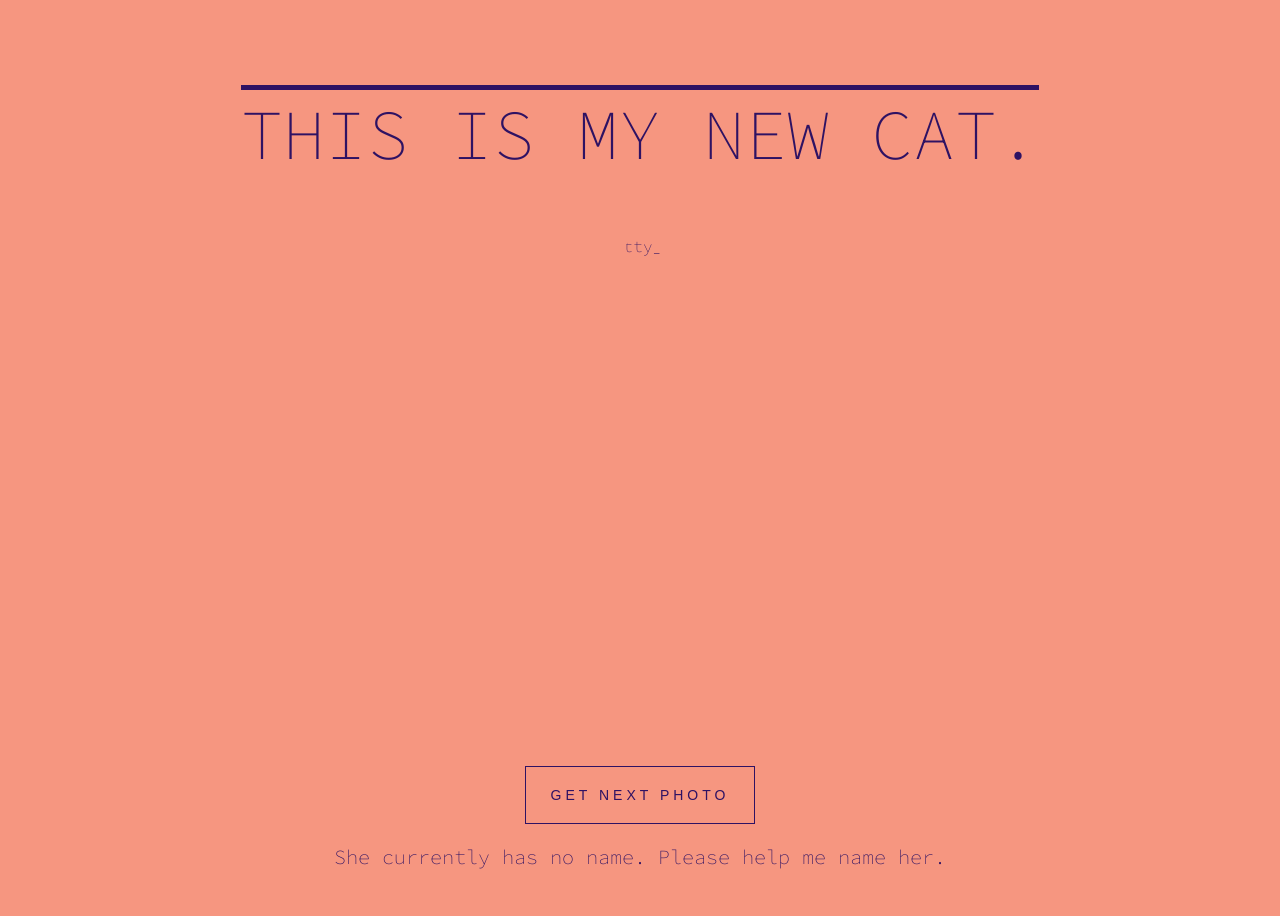
==== exercise1/index.html @ 94f1dbe1 "Add files via upload" ====
<!-- Write your HTML in here -->
<!DOCTYPE html>
<html lang="en">
<head>
	<title>My Cat</title>
	<link rel="stylesheet" type="text/css" href="app.css">
</head>

<body>
	<section id="container">
		<h1>This is My New Cat.</h1>
		
		<img src="imgs/kitty_bed.jpg" alt="kitty_bed">
		
		<button>Get Next Photo</button>
		<p>She currently has no name. Please help me name her.</p>
	</section>
	<script type="text/javascript" src="app.js"></script>
</body>
</html>
---- exercise1/app.css ----
/*Write your CSS in here*/
@import url(https://fonts.googleapis.com/css?family=Source+Code+Pro:200,300,400,500,600,700,900);

h1{
	font-weight: 200;
	font-size: 70px;
	text-transform: uppercase;
	border-top: 5px solid;
}

body{
	background-color: #F69680;
	color: #2E1263;
	font-family: "Source Code Pro";
	font-weight: 200;
}

img{
	height: 500px;
	border-radius: 50%;
}

#container{
	display: flex;
	flex-direction: column;
	align-items: center;
	justify-content: center;
	height: 100vh;
}

button{
	margin: 30px auto 0;
	padding: 20px 25px;
	background-color: #F69680;
	color: #2E1263;
	font-size: 14px;
	text-align: center;
	border: 1px solid #2E1263;
	text-transform: uppercase;
	text-decoration: none;
	letter-spacing: 4px;
	outline: none;
}

button:hover{
	transition: 0.3s;
	background-color: #2E1263;
	color: #F69680;
	text-decoration: underline;
}

p{
	font-size: 20px;
}
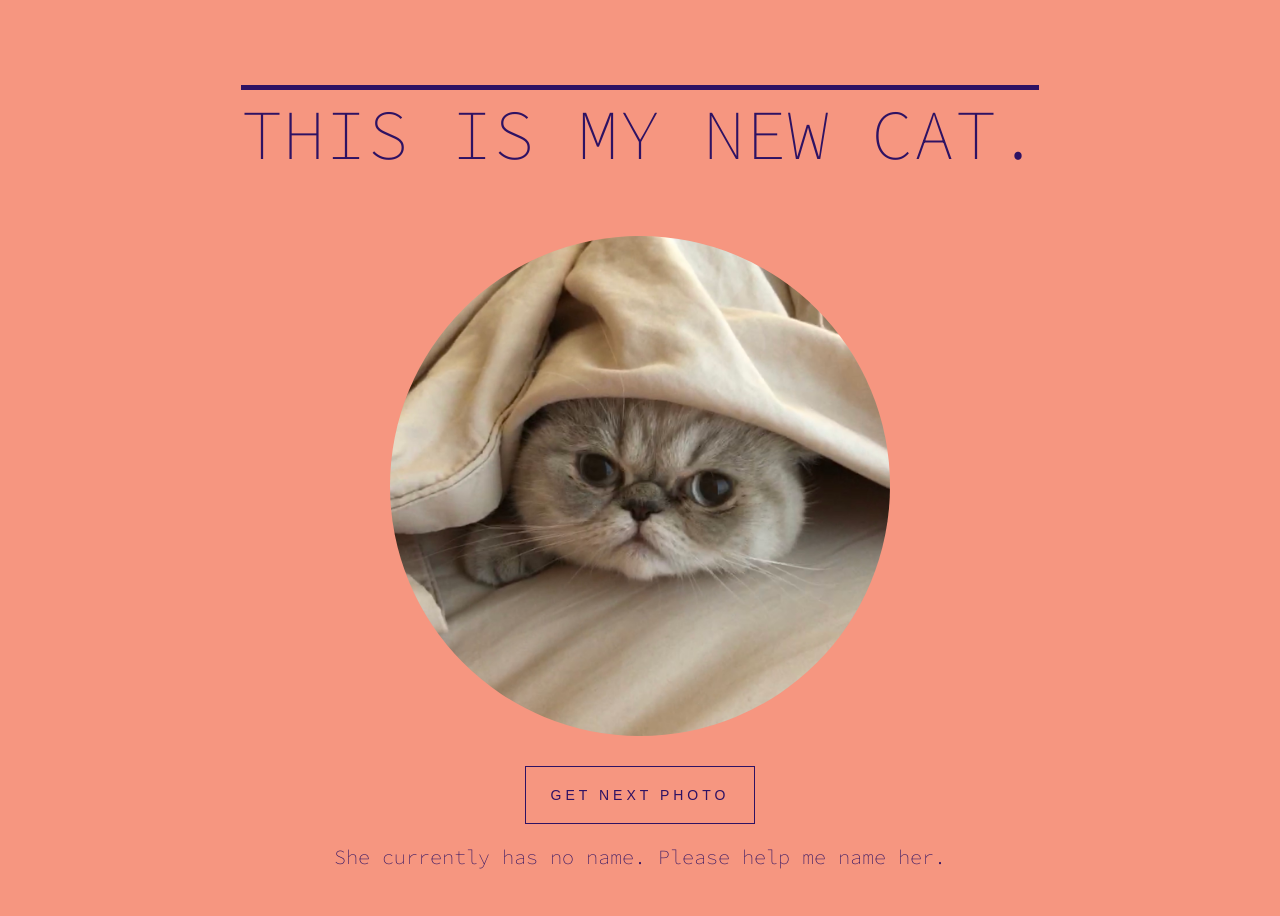
==== commit 211ea863: "Update index.html" ====
--- a/exercise1/index.html
+++ b/exercise1/index.html
@@ -10,7 +10,7 @@
 	<section id="container">
 		<h1>This is My New Cat.</h1>
 		
-		<img src="imgs/kitty_bed.jpg" alt="kitty_bed">
+		<img src="imgs/kitty_bed.JPG" alt="kitty_bed">
 		
 		<button>Get Next Photo</button>
 		<p>She currently has no name. Please help me name her.</p>
